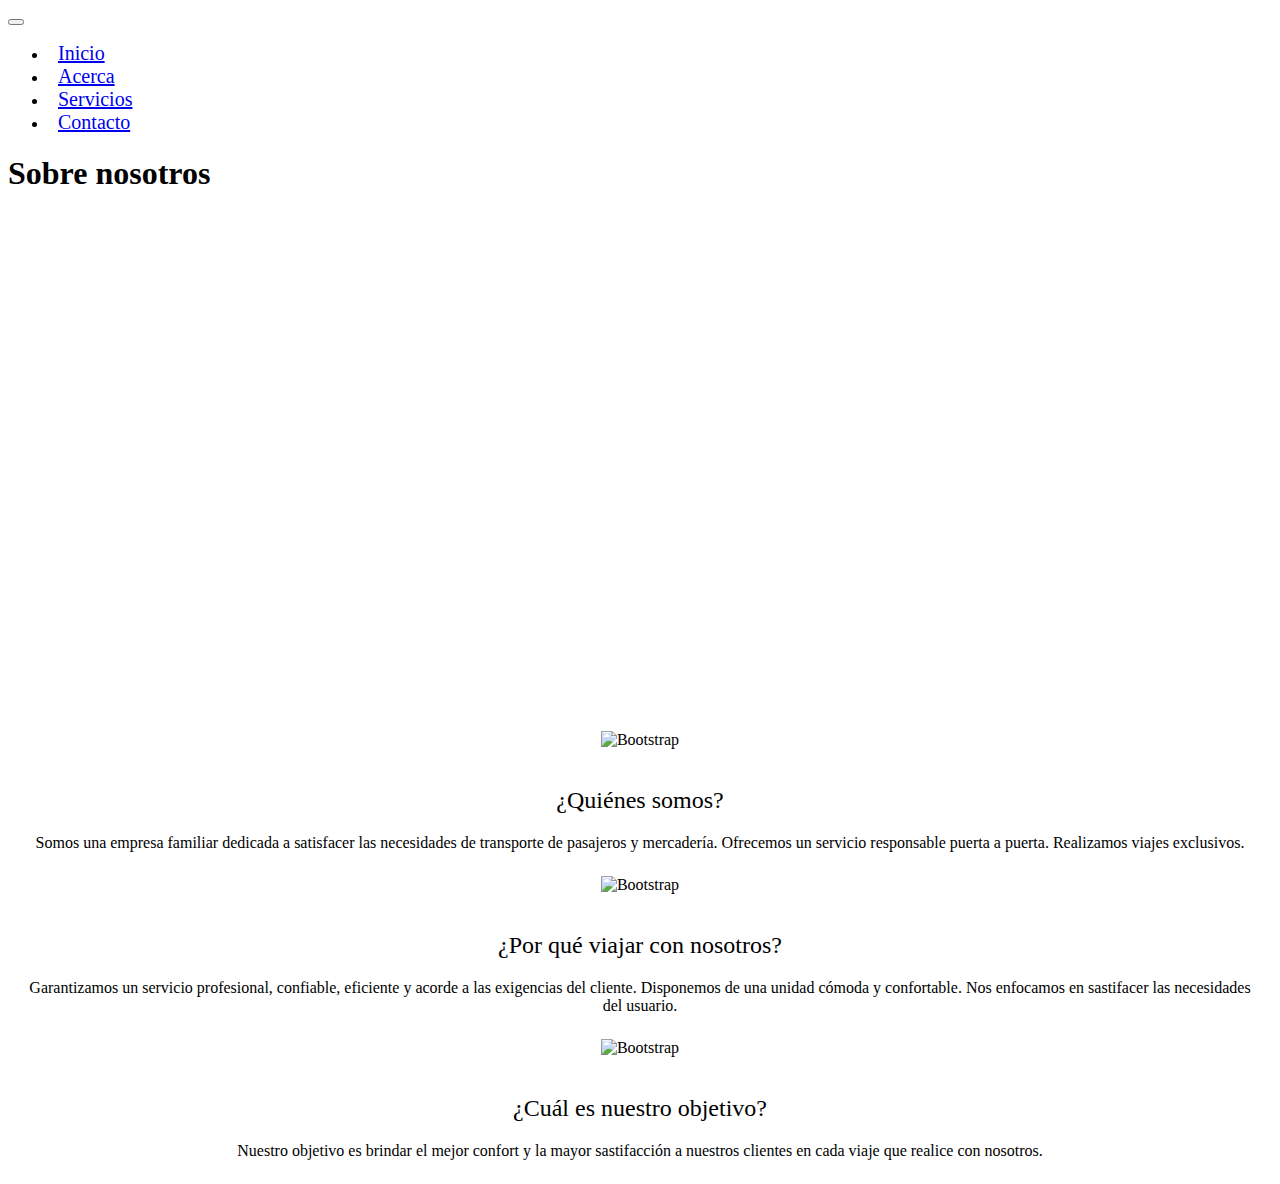
==== acerca.html @ f7f25d67 "Add files via upload" ====
<!DOCTYPE html>
<html lang="en">
<head>
    <meta charset="UTF-8">
    <meta http-equiv="X-UA-Compatible" content="IE=edge">
    <meta name="viewport" content="width=device-width, initial-scale=1.0">
    <title>Inicio</title>
    <link href="https://cdn.jsdelivr.net/npm/bootstrap@5.0.0-beta2/dist/css/bootstrap.min.css" rel="stylesheet" integrity="sha384-BmbxuPwQa2lc/FVzBcNJ7UAyJxM6wuqIj61tLrc4wSX0szH/Ev+nYRRuWlolflfl" crossorigin="anonymous">
    <link rel="stylesheet" href="style.css">
</head>
<body>
  <nav class="navbar navbar-expand-md navbar-dark bg-dark fixed-top">
    <div class="container-fluid">
      <a class="navbar-brand" href="#"></a>
      <button class="navbar-toggler" type="button" data-bs-toggle="collapse" data-bs-target="#navbarsExampleDefault" aria-controls="navbarsExampleDefault" aria-expanded="false" aria-label="Toggle navigation">
        <span class="navbar-toggler-icon"></span>
      </button>
      <div class="collapse navbar-collapse" id="navbarsExampleDefault">
        <ul class="navbar-nav me-auto mb-2 mb-md-0">
          <li class="nav-item">
            <a class="nav-link" href="index.html">Inicio</a>
          </li>
          <li class="nav-item">
            <a class="nav-link" href="acerca.html">Acerca</a>
          </li>
          <li class="nav-item">
            <a class="nav-link" href="#">Servicios</a>
          </li>
          <li class="nav-item">
            <a class="nav-link" href="#">Contacto</a>
          </li>
        </ul>
      </div>
    </div>
  </nav>


  <main>

    <div id="myCarousel" class="carousel slide" data-bs-ride="carousel">
      <div class="carousel-inner">
        <div class="carousel-item active">

          <div class="container">
            <div class="carousel-caption text-start">
              <h1>Sobre nosotros</h1>
            </div>
          </div>
        </div>
      </div>
    </div>

  
    <div class="container marketing">
      <div class="row">
        <div class="col-lg-4">
            <img src="img/quienes.jpg" alt="Bootstrap" width="120" height="120">
            <br>  
            <br>    
            <h2>¿Quiénes somos?</h2>
            <p>Somos una empresa familiar dedicada a satisfacer las necesidades de transporte de pasajeros y mercadería.
            Ofrecemos un servicio responsable puerta a puerta.
            Realizamos viajes exclusivos.</p>
        </div>
        <div class="col-lg-4">
          <img src="img/viaje.jpg" alt="Bootstrap" width="120" height="120">
          <br>    
          <br>         
          <h2>¿Por qué viajar con nosotros?</h2>
          <p>Garantizamos un servicio profesional, confiable, eficiente y acorde a las exigencias del cliente.
            Disponemos de una unidad cómoda y confortable.
            Nos enfocamos en sastifacer las necesidades del usuario.</p>
        </div><!-- /.col-lg-4 -->
        <div class="col-lg-4">
          <img src="img/objetivo.jpg" alt="Bootstrap" width="120" height="120">
          <br>   
          <br>   
          <h2>¿Cuál es nuestro objetivo?</h2>
          <p>Nuestro objetivo es brindar el mejor confort y la mayor sastifacción a nuestros clientes en cada viaje que realice con nosotros.</p>
        </div>
      </div>

  
    </div>
  
  </main>


    <script src="https://cdn.jsdelivr.net/npm/bootstrap@5.0.0-beta2/dist/js/bootstrap.bundle.min.js" integrity="sha384-b5kHyXgcpbZJO/tY9Ul7kGkf1S0CWuKcCD38l8YkeH8z8QjE0GmW1gYU5S9FOnJ0" crossorigin="anonymous"></script>
</body>
</html>
---- style.css ----
.mainpage { 
    background: url(img/page1.png) no-repeat center center fixed; 
    height: 100%;
    -webkit-background-size: cover;
    -moz-background-size: cover;
    -o-background-size: cover;
    background-size: cover;
}

.presentation{
    text-align: center;
    position: relative;
    transform: translateY(50%);
    padding: 8px;
}

::-webkit-scrollbar {
    display: none;
}

.name{
    font-size: 32px;
    text-decoration: bold;
    color: rgb(255, 255, 255);
}

.description{
    font-size: 23px;
    text-decoration: bold;
    color: rgb(255, 255, 255);
}

.btn{
    position: relative;
    transform: translateY(10vh);
}

.img-fluid{
   transform: translateY(-2vh);
   width: 150px; 
   height: 150px;
}

.jafs_name{
    font-size: 40px;
    color: whitesmoke;
}

.nav-link{
    font-size: 20px;
    padding: 10px;
}

@media (max-width: 700px) {

    .presentation{
        text-align: center;
        position: relative;
        transform: translateY(30%);
        padding: 8px;
    }

    .name{
        font-size: 25px;
    }
    .description{
        font-size: 18px;
    }
    .jafs_name{
        font-size: 30px;
    }
    .btn{
        position: relative;
        transform: translateY(0vh);
        width: 10vh;
        height: 10vh;
    }
    .nav-link{
        font-size: 18px;
    }
}

/* ----------------ACERCA---------------- */

.carousel {
    margin-bottom: 4rem;
  }

  .carousel-caption {
    bottom: 3rem;
    z-index: 10;
  }
  
  .carousel-item {
    height: 32rem;
  }
  .carousel-item > img {
    position: absolute;
    top: 0;
    left: 0;
    min-width: 100%;
    height: 32rem;
  }
  
  .carousel-item{
    background: url(img/page2.png) no-repeat center center; 
    width: 100%;
    -webkit-background-size: cover;
    -moz-background-size: cover;
    -o-background-size: cover;
    background-size: cover;

  }

  .marketing .col-lg-4 {
    margin-bottom: 1.5rem;
    text-align: center;
  }
  .marketing h2 {
    font-weight: 400;
  }

  .marketing .col-lg-4 p {
    margin-right: .75rem;
    margin-left: .75rem;
  }
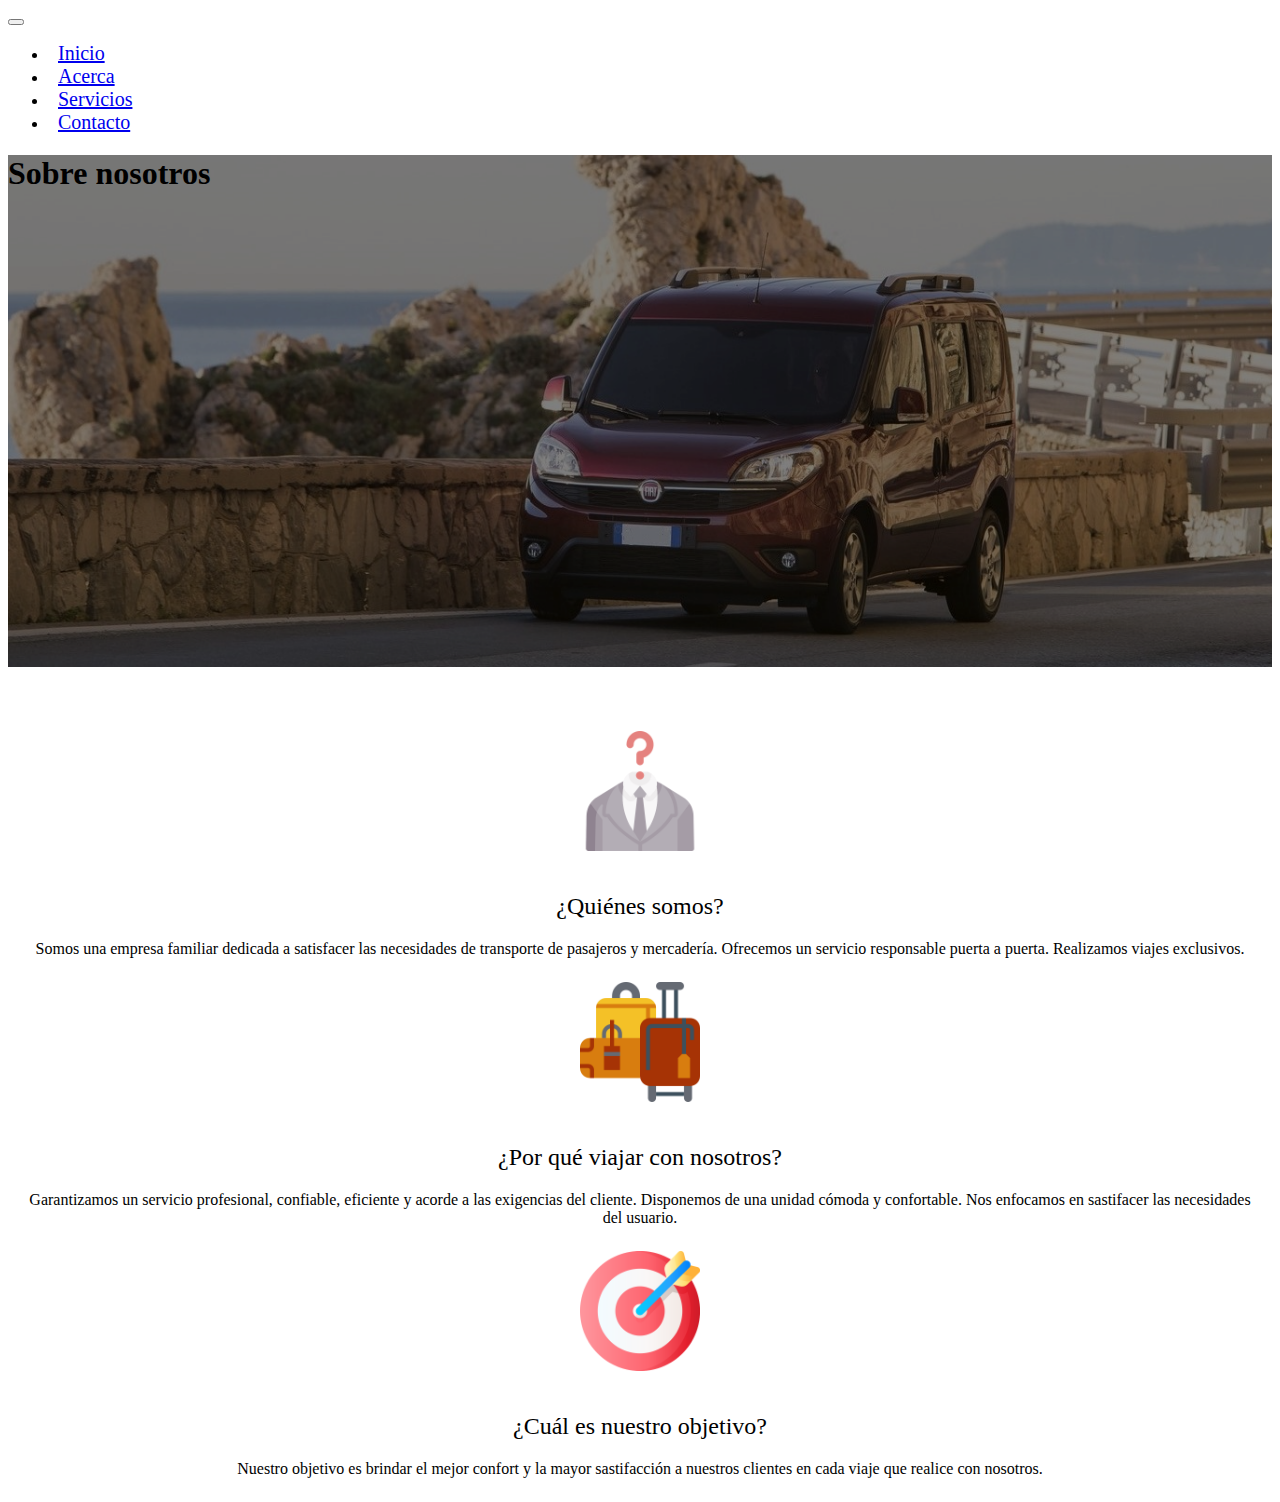
==== commit b36a1622: "Add files via upload" ====
--- a/acerca.html
+++ b/acerca.html
@@ -1,18 +1,22 @@
 <!DOCTYPE html>
 <html lang="en">
+
 <head>
-    <meta charset="UTF-8">
-    <meta http-equiv="X-UA-Compatible" content="IE=edge">
-    <meta name="viewport" content="width=device-width, initial-scale=1.0">
-    <title>Inicio</title>
-    <link href="https://cdn.jsdelivr.net/npm/bootstrap@5.0.0-beta2/dist/css/bootstrap.min.css" rel="stylesheet" integrity="sha384-BmbxuPwQa2lc/FVzBcNJ7UAyJxM6wuqIj61tLrc4wSX0szH/Ev+nYRRuWlolflfl" crossorigin="anonymous">
-    <link rel="stylesheet" href="style.css">
+  <meta charset="UTF-8">
+  <meta http-equiv="X-UA-Compatible" content="IE=edge">
+  <meta name="viewport" content="width=device-width, initial-scale=1.0">
+  <title>Acerca</title>
+  <link href="https://cdn.jsdelivr.net/npm/bootstrap@5.0.0-beta2/dist/css/bootstrap.min.css" rel="stylesheet"
+    integrity="sha384-BmbxuPwQa2lc/FVzBcNJ7UAyJxM6wuqIj61tLrc4wSX0szH/Ev+nYRRuWlolflfl" crossorigin="anonymous">
+  <link rel="stylesheet" href="style.css">
 </head>
+
 <body>
   <nav class="navbar navbar-expand-md navbar-dark bg-dark fixed-top">
     <div class="container-fluid">
       <a class="navbar-brand" href="#"></a>
-      <button class="navbar-toggler" type="button" data-bs-toggle="collapse" data-bs-target="#navbarsExampleDefault" aria-controls="navbarsExampleDefault" aria-expanded="false" aria-label="Toggle navigation">
+      <button class="navbar-toggler" type="button" data-bs-toggle="collapse" data-bs-target="#navbarsExampleDefault"
+        aria-controls="navbarsExampleDefault" aria-expanded="false" aria-label="Toggle navigation">
         <span class="navbar-toggler-icon"></span>
       </button>
       <div class="collapse navbar-collapse" id="navbarsExampleDefault">
@@ -24,10 +28,10 @@
             <a class="nav-link" href="acerca.html">Acerca</a>
           </li>
           <li class="nav-item">
-            <a class="nav-link" href="#">Servicios</a>
+            <a class="nav-link" href="servicios.html">Servicios</a>
           </li>
           <li class="nav-item">
-            <a class="nav-link" href="#">Contacto</a>
+            <a class="nav-link" href="contacto.html">Contacto</a>
           </li>
         </ul>
       </div>
@@ -39,7 +43,7 @@
 
     <div id="myCarousel" class="carousel slide" data-bs-ride="carousel">
       <div class="carousel-inner">
-        <div class="carousel-item active">
+        <div class="carousel-item active" id="page_2">
 
           <div class="container">
             <div class="carousel-caption text-start">
@@ -50,42 +54,46 @@
       </div>
     </div>
 
-  
+
     <div class="container marketing">
       <div class="row">
         <div class="col-lg-4">
-            <img src="img/quienes.jpg" alt="Bootstrap" width="120" height="120">
-            <br>  
-            <br>    
-            <h2>¿Quiénes somos?</h2>
-            <p>Somos una empresa familiar dedicada a satisfacer las necesidades de transporte de pasajeros y mercadería.
+          <img src="img/quien.png" alt="Bootstrap" width="120" height="120">
+          <br>
+          <br>
+          <h2>¿Quiénes somos?</h2>
+          <p>Somos una empresa familiar dedicada a satisfacer las necesidades de transporte de pasajeros y mercadería.
             Ofrecemos un servicio responsable puerta a puerta.
             Realizamos viajes exclusivos.</p>
         </div>
         <div class="col-lg-4">
-          <img src="img/viaje.jpg" alt="Bootstrap" width="120" height="120">
-          <br>    
-          <br>         
+          <img src="img/viajar.png" alt="Bootstrap" width="120" height="120">
+          <br>
+          <br>
           <h2>¿Por qué viajar con nosotros?</h2>
           <p>Garantizamos un servicio profesional, confiable, eficiente y acorde a las exigencias del cliente.
             Disponemos de una unidad cómoda y confortable.
             Nos enfocamos en sastifacer las necesidades del usuario.</p>
-        </div><!-- /.col-lg-4 -->
+        </div>
         <div class="col-lg-4">
-          <img src="img/objetivo.jpg" alt="Bootstrap" width="120" height="120">
-          <br>   
-          <br>   
+          <img src="img/objetivo.png" alt="Bootstrap" width="120" height="120">
+          <br>
+          <br>
           <h2>¿Cuál es nuestro objetivo?</h2>
-          <p>Nuestro objetivo es brindar el mejor confort y la mayor sastifacción a nuestros clientes en cada viaje que realice con nosotros.</p>
+          <p>Nuestro objetivo es brindar el mejor confort y la mayor sastifacción a nuestros clientes en cada viaje que
+            realice con nosotros.</p>
         </div>
       </div>
 
-  
+
     </div>
-  
+
   </main>
 
 
-    <script src="https://cdn.jsdelivr.net/npm/bootstrap@5.0.0-beta2/dist/js/bootstrap.bundle.min.js" integrity="sha384-b5kHyXgcpbZJO/tY9Ul7kGkf1S0CWuKcCD38l8YkeH8z8QjE0GmW1gYU5S9FOnJ0" crossorigin="anonymous"></script>
+  <script src="https://cdn.jsdelivr.net/npm/bootstrap@5.0.0-beta2/dist/js/bootstrap.bundle.min.js"
+    integrity="sha384-b5kHyXgcpbZJO/tY9Ul7kGkf1S0CWuKcCD38l8YkeH8z8QjE0GmW1gYU5S9FOnJ0"
+    crossorigin="anonymous"></script>
 </body>
+
 </html>--- a/style.css
+++ b/style.css
@@ -1,126 +1,147 @@
-.mainpage { 
-    background: url(img/page1.png) no-repeat center center fixed; 
-    height: 100%;
-    -webkit-background-size: cover;
-    -moz-background-size: cover;
-    -o-background-size: cover;
-    background-size: cover;
-}
-
-.presentation{
-    text-align: center;
-    position: relative;
-    transform: translateY(50%);
-    padding: 8px;
-}
-
-::-webkit-scrollbar {
-    display: none;
-}
-
-.name{
-    font-size: 32px;
-    text-decoration: bold;
-    color: rgb(255, 255, 255);
-}
-
-.description{
-    font-size: 23px;
-    text-decoration: bold;
-    color: rgb(255, 255, 255);
-}
-
-.btn{
-    position: relative;
-    transform: translateY(10vh);
-}
-
-.img-fluid{
-   transform: translateY(-2vh);
-   width: 150px; 
-   height: 150px;
-}
-
-.jafs_name{
-    font-size: 40px;
-    color: whitesmoke;
-}
-
-.nav-link{
-    font-size: 20px;
-    padding: 10px;
-}
-
-@media (max-width: 700px) {
-
-    .presentation{
-        text-align: center;
-        position: relative;
-        transform: translateY(30%);
-        padding: 8px;
-    }
-
-    .name{
-        font-size: 25px;
-    }
-    .description{
-        font-size: 18px;
-    }
-    .jafs_name{
-        font-size: 30px;
-    }
-    .btn{
-        position: relative;
-        transform: translateY(0vh);
-        width: 10vh;
-        height: 10vh;
-    }
-    .nav-link{
-        font-size: 18px;
-    }
-}
-
-/* ----------------ACERCA---------------- */
-
-.carousel {
-    margin-bottom: 4rem;
-  }
-
-  .carousel-caption {
-    bottom: 3rem;
-    z-index: 10;
-  }
-  
-  .carousel-item {
-    height: 32rem;
-  }
-  .carousel-item > img {
-    position: absolute;
-    top: 0;
-    left: 0;
-    min-width: 100%;
-    height: 32rem;
-  }
-  
-  .carousel-item{
-    background: url(img/page2.png) no-repeat center center; 
-    width: 100%;
-    -webkit-background-size: cover;
-    -moz-background-size: cover;
-    -o-background-size: cover;
-    background-size: cover;
-
-  }
-
-  .marketing .col-lg-4 {
-    margin-bottom: 1.5rem;
-    text-align: center;
-  }
-  .marketing h2 {
-    font-weight: 400;
-  }
-
-  .marketing .col-lg-4 p {
-    margin-right: .75rem;
-    margin-left: .75rem;
-  }
+.mainpage {
+  background: url(img/page1.png) no-repeat center center fixed;
+  height: 100%;
+  -webkit-background-size: cover;
+  -moz-background-size: cover;
+  -o-background-size: cover;
+  background-size: cover;
+}
+
+.presentation {
+  text-align: center;
+  position: relative;
+  transform: translateY(50%);
+  padding: 8px;
+}
+
+::-webkit-scrollbar {
+  display: none;
+}
+
+.name {
+  font-size: 32px;
+  text-decoration: bold;
+  color: rgb(255, 255, 255);
+}
+
+.description {
+  font-size: 23px;
+  text-decoration: bold;
+  color: rgb(255, 255, 255);
+}
+
+#enlace {
+  position: relative;
+  transform: translateY(10vh);
+}
+
+.img-fluid {
+  transform: translateY(-2vh);
+  width: 150px;
+  height: 150px;
+}
+
+.jafs_name {
+  font-size: 40px;
+  color: whitesmoke;
+}
+
+.nav-link {
+  font-size: 20px;
+  padding: 10px;
+}
+
+@media (max-width: 700px) {
+  .presentation {
+    text-align: center;
+    position: relative;
+    transform: translateY(30%);
+    padding: 8px;
+  }
+  .name {
+    font-size: 25px;
+  }
+  .description {
+    font-size: 18px;
+  }
+  .jafs_name {
+    font-size: 30px;
+  }
+  #enlace {
+    position: relative;
+    transform: translateY(0vh);
+    width: 10vh;
+    height: 10vh;
+  }
+  .nav-link {
+    font-size: 18px;
+  }
+}
+
+/* ----------------ACERCA---------------- */
+
+.carousel {
+  margin-bottom: 4rem;
+}
+
+.carousel-caption {
+  bottom: 3rem;
+  z-index: 10;
+}
+
+.carousel-item {
+  height: 32rem;
+}
+
+.carousel-item>img {
+  position: absolute;
+  top: 0;
+  left: 0;
+  min-width: 100%;
+  height: 32rem;
+}
+
+#page_2 {
+  background: url(img/page2.png) no-repeat center center;
+  width: 100%;
+  -webkit-background-size: cover;
+  -moz-background-size: cover;
+  -o-background-size: cover;
+  background-size: cover;
+}
+
+.marketing .col-lg-4 {
+  margin-bottom: 1.5rem;
+  text-align: center;
+}
+
+.marketing h2 {
+  font-weight: 400;
+}
+
+.marketing .col-lg-4 p {
+  margin-right: .75rem;
+  margin-left: .75rem;
+}
+
+/* ----------------SERVICIOS--------------- */
+
+#page_3 {
+  background: url(img/page3.png) no-repeat center center;
+  width: 100%;
+  -webkit-background-size: cover;
+  -moz-background-size: cover;
+  -o-background-size: cover;
+  background-size: cover;
+}
+
+/* ----------------CONTACTO--------------- */
+
+#page_4 {
+  background: url(img/page4.png) no-repeat center center;
+  width: 100%;
+  -webkit-background-size: cover;
+  -moz-background-size: cover;
+  -o-background-size: cover;
+  background-size: cover;
+}